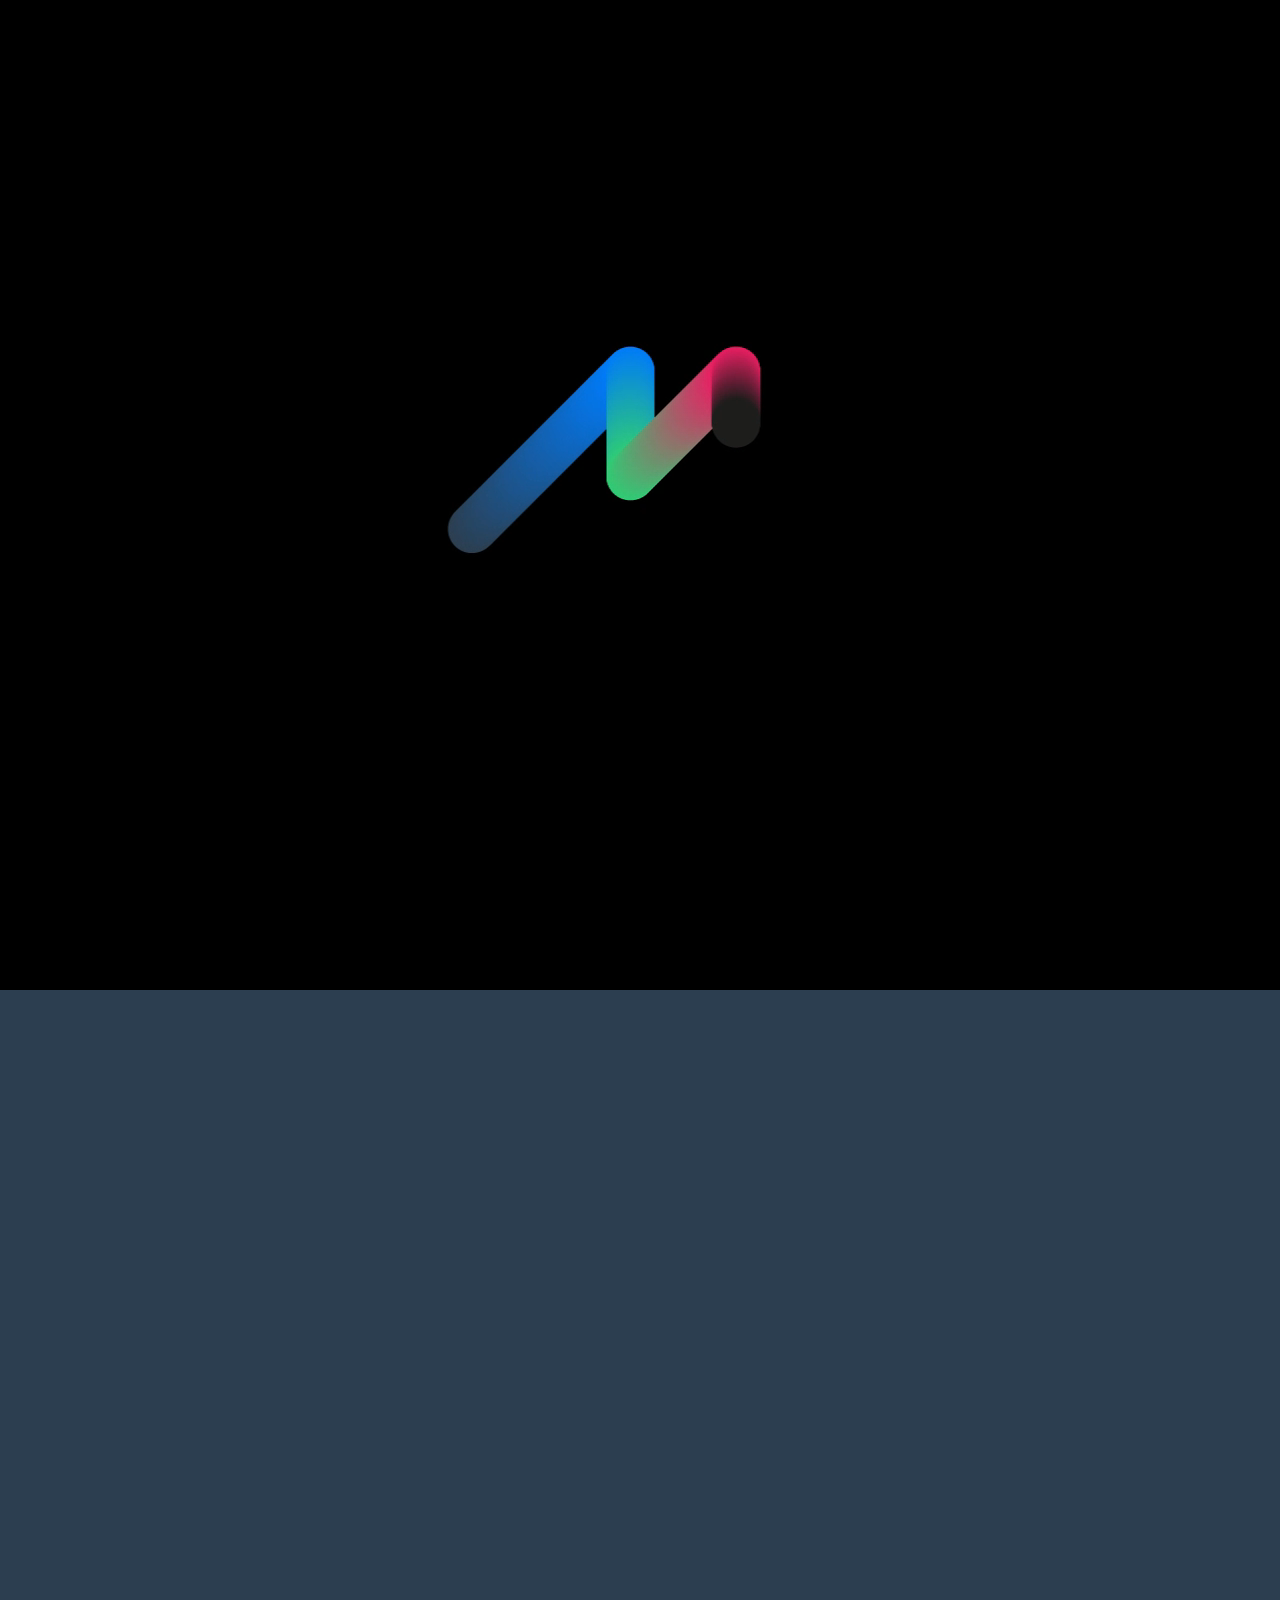
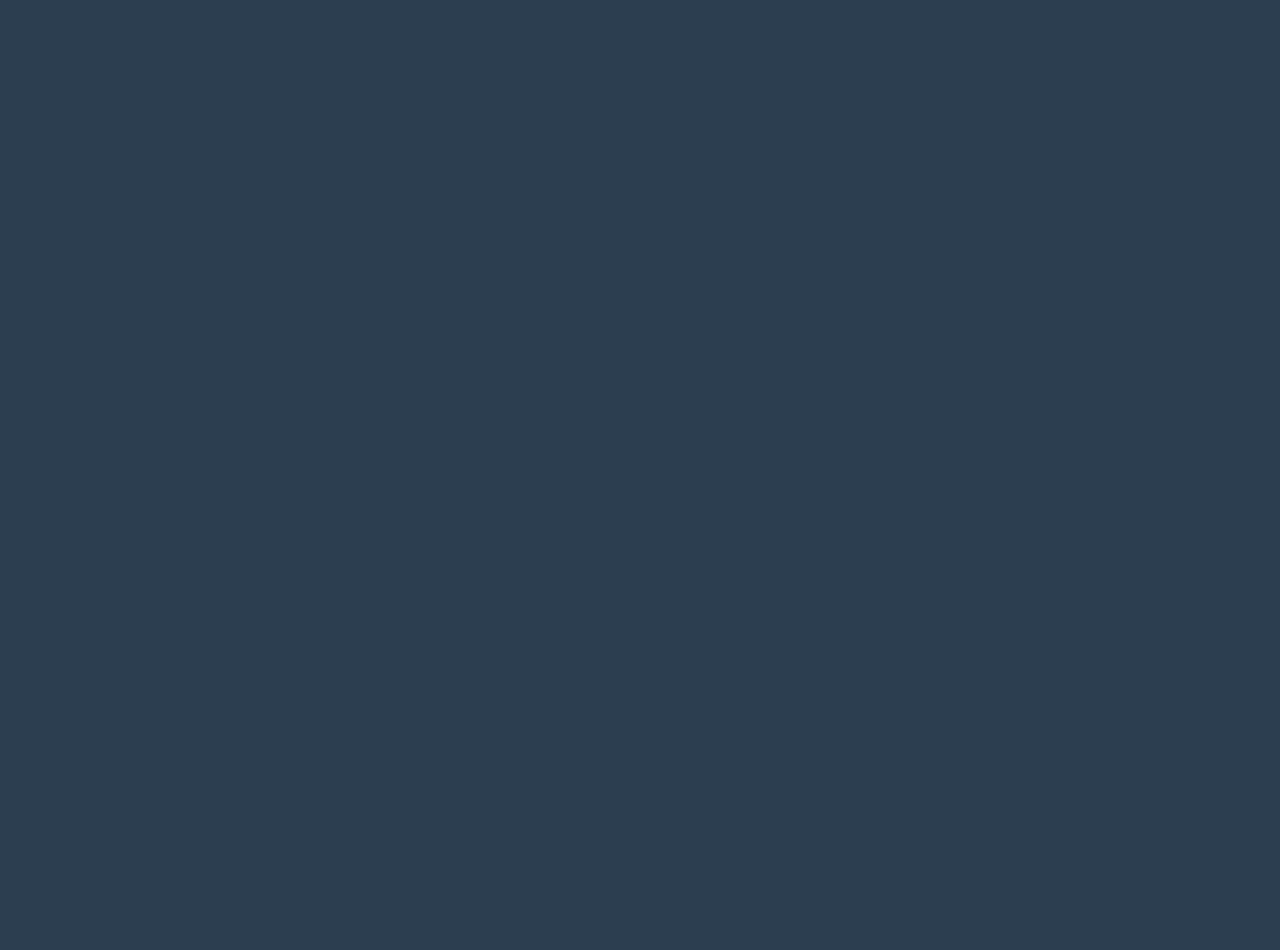
==== index.html @ 8fe0ea7f "Update index.html" ====
<!DOCTYPE html>
<html lang="fr">
<head>
    <meta charset="UTF-8">
    <meta name="viewport" content="width=device-width, initial-scale=1.0">
    <title>Modeled VR Abstraction</title>
    <link rel="stylesheet" href="styles.css">
    <link rel="stylesheet" href="responsive.css">
</head>
<body>
    <!-- Animation d'introduction avec MP4 -->
    <div class="intro-animation">
        <video autoplay loop muted>
            <source src="image/Intro.mp4" type="video/mp4">
            Votre navigateur ne supporte pas les vidéos HTML5.
        </video>
    </div>
    
    <!-- Contenu principal -->
    <div class="content">
        <header>
            <div class="mobile-nav-toggle">
                <span></span>
                <span></span>
                <span></span>
            </div>

            <nav class="navbar">
                <ul>
                    <li><a href="program.html">Programme</a></li>
                    <li><a href="artists.html">Artistes</a></li>
                    <li><a href="about.html">À propos</a></li>
                    <li><a href="infos.html">Informations</a></li>
                    <li><a href="projects.html">Projects</a></li>
                    <li><a href="participate.html">Participer</a></li>
                </ul>
            </nav>
            <div class="video-background">
                <video autoplay loop muted class="bg-video">
                    <source src="image/MD.mp4" type="video/mp4">
                    Votre navigateur ne supporte pas les vidéos HTML5.
                </video>
                <div class="overlay"></div>
                <div class="header-content">
                    <h1>Modeled VR Abstraction</h1>
                    <p>Une expérience immersive unique</p>
                    <button class="cta-button">Acheter des billets</button>
                </div>
            </div>
            <div class="youtube-video">
                <!-- Remplacez 'YOUR_YOUTUBE_EMBED_LINK' par le lien d'intégration de votre vidéo YouTube -->
                <iframe width="1120" height="630" src="https://www.youtube.com/embed/ldc0xBW6__I" frameborder="5" allowfullscreen></iframe>
            </div>
            
            
            <div class="centered">
                <div class="rounded-rectangle program-header">
                    <span id="scrolling-text">PROGRAMME DU JOUR</span>
                </div>
            </div>
            
            <style>
            .centered {
                display: flex;
                justify-content: center;
                align-items: center;
                overflow: hidden;
                height: 20vh; /* Ajuster si nécessaire */
            }
            
            .rounded-rectangle {
                display: flex;
                justify-content: center;
                align-items: center;
                font-size: 40px;
                overflow: hidden;
                white-space: nowrap;
                width: 100%;
            }
            
            #scrolling-text {
                animation: marquee 12s linear infinite;
            }
            
            @keyframes marquee {
                0% { transform: translateX(200%); }
                100% { transform: translateX(-200%); }
            }
            </style>

            <div class="centered">
                <div class="rounded-rectangle">
                    <div class="text-left">Atelier de création de contenu VR avec Antoine Bertin ● 10h00 - 13h00</div>
                </div>
            </div>

            <style>
            .centered {
                display: flex;
                justify-content: center;
            }
            .rounded-rectangle {
                border-radius: 5px;
                padding: 20px;
                display: flex;
            }
            .text-left {
                flex: 1;
            }
            .image-right {
                flex: 1;
                text-align: right;
            }
            </style>
                        </style>

            <div class="centered">
                <div class="rounded-rectangle">
                    <div class="text-left">Présentation de films VR - Virtual Escape + Dreamspace ● 14h30 - 17h30</div>
                </div>
            </div>

            <style>
            .centered {
                display: flex;
                justify-content: center;
            }
            .rounded-rectangle {
                border: 1px solid #2ECC71;
                border-radius: 5px;
                padding: 20px;
                display: flex;
            }
            .text-left {
                flex: 1;
            }
            .image-right {
                flex: 1;
                text-align: right;
            }
            </style>
                        </style>

            <div class="centered">
                <div class="rounded-rectangle">
                    <div class="text-left">Démo de jeux VR - Virtual Racer + Fantasy Quest ● 18h00 - 20h30</div>
                </div>
            </div>

            <style>
            .centered {
                display: flex;
                justify-content: center;
            }
            .rounded-rectangle {
                border: 1px solid #2ECC71;
                border-radius: 5px;
                padding: 20px;
                display: flex;
            }
            .text-left {
                flex: 1;
            }
            .image-right {
                flex: 1;
                text-align: right;
            }
            </style>
                        </style>

            <div class="centered">
                <div class="rounded-rectangle">
                    <div class="text-left">Compétition de jeux VR ● 20h30 - 22h00</div>
                </div>
            </div>

            <style>
            .centered {
                display: flex;
                justify-content: center;
            }
            .rounded-rectangle {
                border: 1px solid #2ECC71;
                border-radius: 5px;
                padding: 20px;
                display: flex;
            }
            .text-left {
                flex: 1;
            }
            .image-right {
                flex: 1;
                text-align: right;
            }
            </style>

        </header>
             
        <footer>
            <a href="index.html" class="logo-link"> <!-- Ajoutez ce bloc autour de votre logo -->
                <img src="image/23-24_2e_GR_Re_LOGO_SBMPlan de travail 1 copie 3.png" alt="Logo" class="logo">
            </a> <!-- Fin du bloc -->
            
            <div class="logos">
                <a href="https://www.youtube.com/channel/UCHAxOIFpA0z4R6bLKmPNkSA" target="_blank">
                    <img src="image/152810.png" alt="Logo 1">
                </a>
                <a href="https://www.instagram.com/gerpyb3ra/" target="_blank">
                    <img src="image/Instagram-PNGinstagram-icon-png.png" alt="Logo 2">
                </a>
                <a href="https://m.facebook.com/" target="_blank">
                    <img src="image/Facebook_Logo_2023.png" alt="Logo 3">
                </a>
                <a href="https://x.com/Gerpyb3ra" target="_blank">
                    <img src="image/X_logo_2023_(white).png" alt="Logo 4">
                </a>
            </div>
            <div class="footer-bottom">
            <p>&copy; 2024 Modeled VR Abstraction. Tous droits réservés.</p>
            </div>
        </footer>
    </div>
     
    <script>
        window.addEventListener("load", function() {
            setTimeout(function() {
                document.querySelector(".intro-animation").style.display = "none";
                document.querySelector(".content").style.opacity = "1";
            }, 2500); // Durée de 2.5 secondes
        });

        document.querySelector('.mobile-nav-toggle').addEventListener('click', function() {
            document.querySelector('.navbar ul').classList.toggle('show');
        });
    </script>
</body>
</html>
---- styles.css ----
body {
    font-family: "Century Gothic", sans-serif;
    margin: 0;
    padding: 0;
    background-color: #2C3E50; /* Gris anthracite */
    color: #FFFFFF; /* Blanc pur */
}

.intro-animation {
    position: fixed;
    top: 0;
    left: 0;
    width: 100%;
    height: 100%;
    background-color: #000; /* Fond noir pour l'animation */
    z-index: 9999; /* Assurez-vous que l'animation est au-dessus du contenu */
    display: flex;
    justify-content: center;
    align-items: center;
}

.intro-animation img {
    max-width: 100%;
    max-height: 100%;
}

.content {
    opacity: 0; /* Commencez par rendre le contenu invisible */
    transition: opacity 1s ease-in-out; /* Ajoutez une transition d'opacité pour l'effet d'introduction */
}

.navbar {
    background-color: #000; /* Fond noir */
    overflow: hidden;
    position: relative;
    z-index: 2; /* Assurez-vous que la barre de navigation est au-dessus de la vidéo */
}

.navbar ul {
    list-style-type: none;
    margin: 0;
    padding: 0;
    text-align: center;
    display: flex;
    justify-content: center;
}

.navbar ul li {
    display: inline;
}

.navbar ul li a {
    text-decoration: none;
    padding: 14px 20px;
    display: inline-block;
    color: #FFFFFF; /* Blanc pur */
    transition: background-color 0.3s ease, color 0.3s ease;
}

.navbar ul li a:hover, .navbar ul li a.active {
    background-color: #E91E63; /* Magenta vif */
    color: #FFFFFF; /* Blanc pur */
}

.navbar ul li:not(:last-child) a {
    border-right: 2px solid #FFFFFF; /* Ligne de séparation entre les onglets */
}

.video-background {
    position: relative;
    width: 100%;
    height: calc(100vh - 50px); /* Hauteur de l'écran moins la hauteur de la barre de navigation */
    overflow: hidden;
}

.video-background video {
    position: absolute;
    top: 50%;
    left: 50%;
    width: 100%;
    height: 100%;
    object-fit: cover;
    transform: translate(-50%, -50%);
    z-index: -1;
    transition: opacity 0.5s ease;
}

.video-background:hover video {
    opacity: 0.5; /* Rendre la vidéo plus sombre au survol */
}

.overlay {
    position: absolute;
    top: 0;
    left: 0;
    width: 100%;
    height: 100%;
    background: rgba(0, 0, 0, 0.5); /* Overlay semi-transparent pour rendre le texte plus lisible */
    z-index: 0;
}

.header-content {
    position: relative;
    z-index: 1;
    display: flex;
    flex-direction: column;
    justify-content: center;
    align-items: center;
    height: 100%;
    text-align: center;
    padding: 20px;
}

.header-content h1 {
    margin: 0;
    font-size: 3em;
    color: #FFFFFF; /* Blanc pur */
}

.header-content p {
    font-size: 1.5em;
    margin: 20px 0;
    color: #FFFFFF; /* Blanc pur */
}

.cta-button {
    background-color: #FFFFFF; /* Blanc pur */
    color: #007BFF; /* Bleu électrique */
    padding: 15px 30px;
    font-size: 1.2em;
    border: none;
    border-radius: 5px;
    cursor: pointer;
    transition: background-color 0.3s ease, transform 0.3s ease;
}

.cta-button:hover {
    background-color: #007BFF; /* Bleu électrique */
    color: #FFFFFF; /* Blanc pur */
    transform: scale(1.1);
}

.footer {
    text-align: center;
    padding: 20px 0;
    background-color: #2C3E50; /* Gris anthracite */
}

.footer p {
    margin: 0;
}

.logo-link {
    position: fixed;
    top: 20px;
    left: 20px;
    z-index: 1000; /* Assurez-vous que le logo est au-dessus du contenu */
}

.logo {
    width: 100px; /* Ajustez la taille du logo selon vos besoins */
    height: auto;
}

.logos {
    display: flex;
    justify-content: center;
    margin-top: 20px;
}

.logos a {
    margin: 0 10px;
}

.logos img {
    width: 50px; /* Ajustez la taille des logos selon vos besoins */
    height: auto;
    transition: transform 0.3s ease;
}

.logos img:hover {
    transform: scale(1.1);
}

.youtube-video {
    width: 1120px;
    height: 630px;
    margin: 0 auto; /* Centrer la vidéo horizontalement */
}
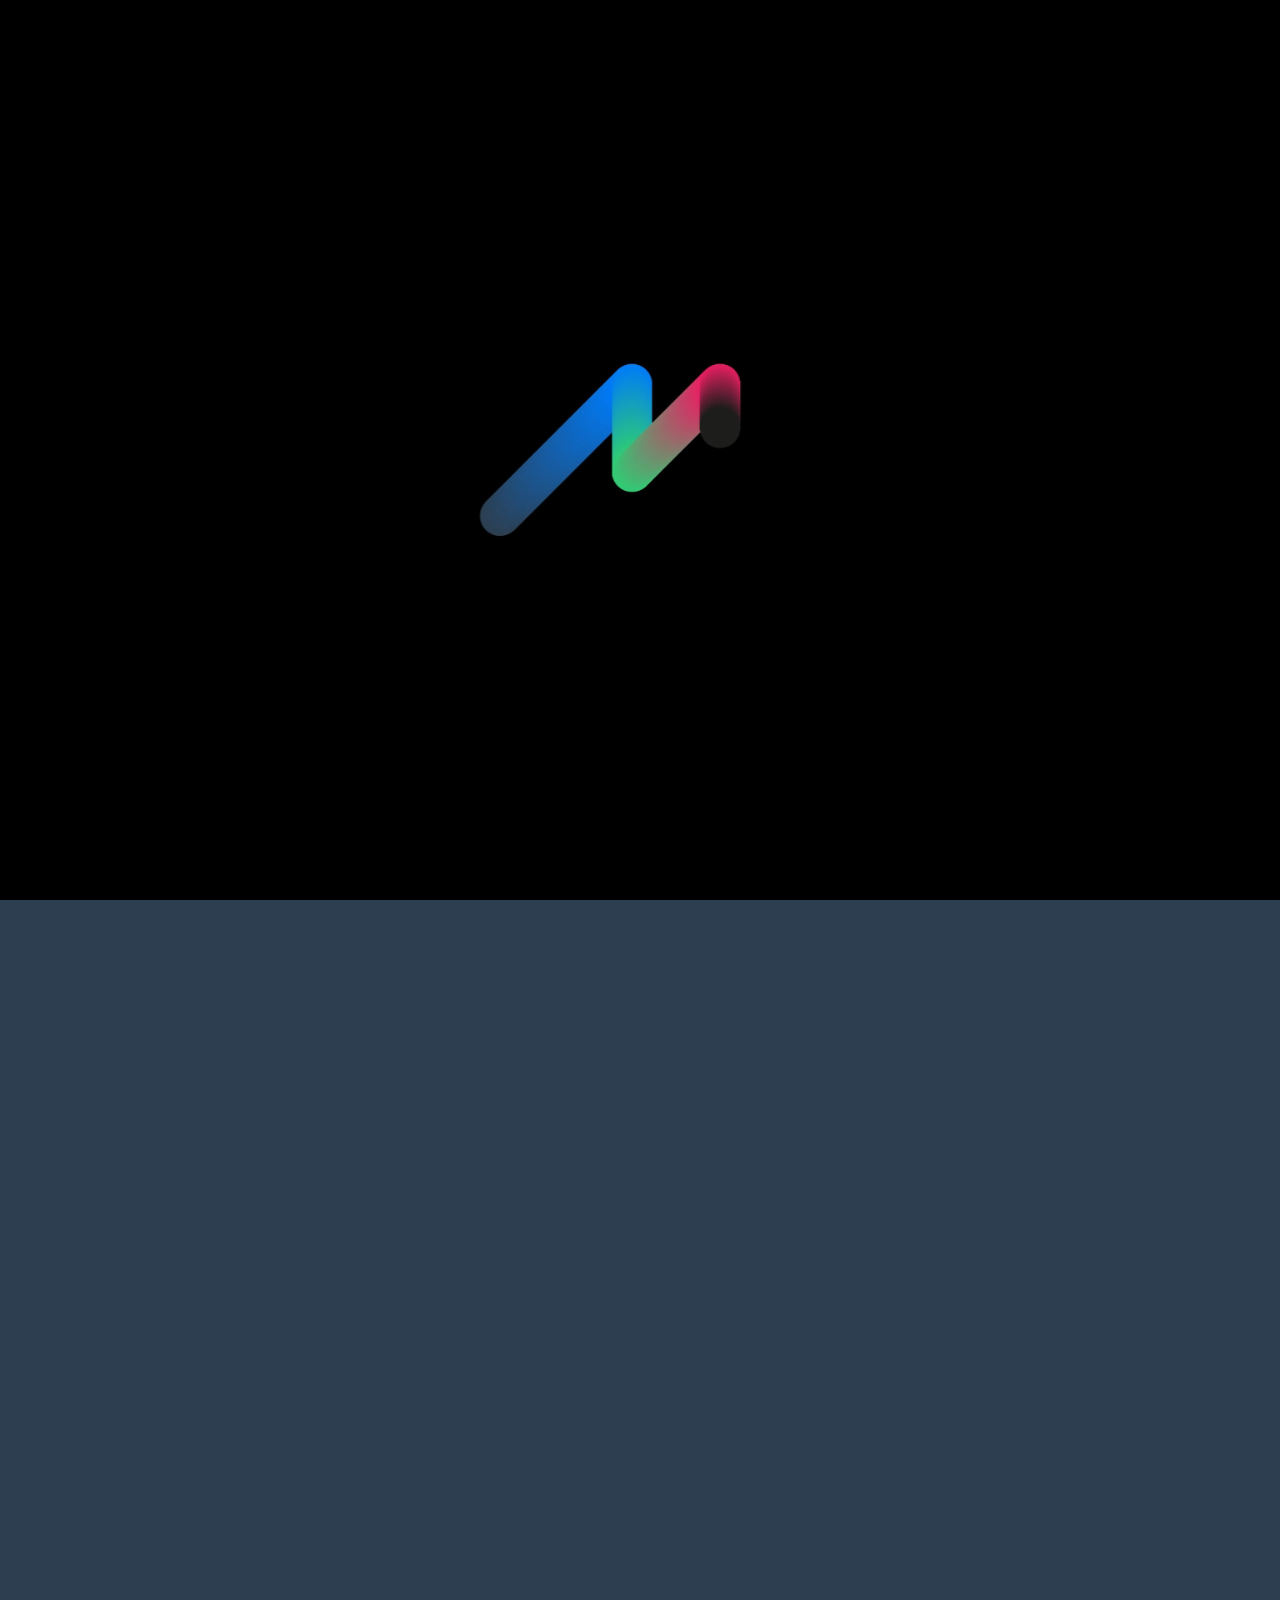
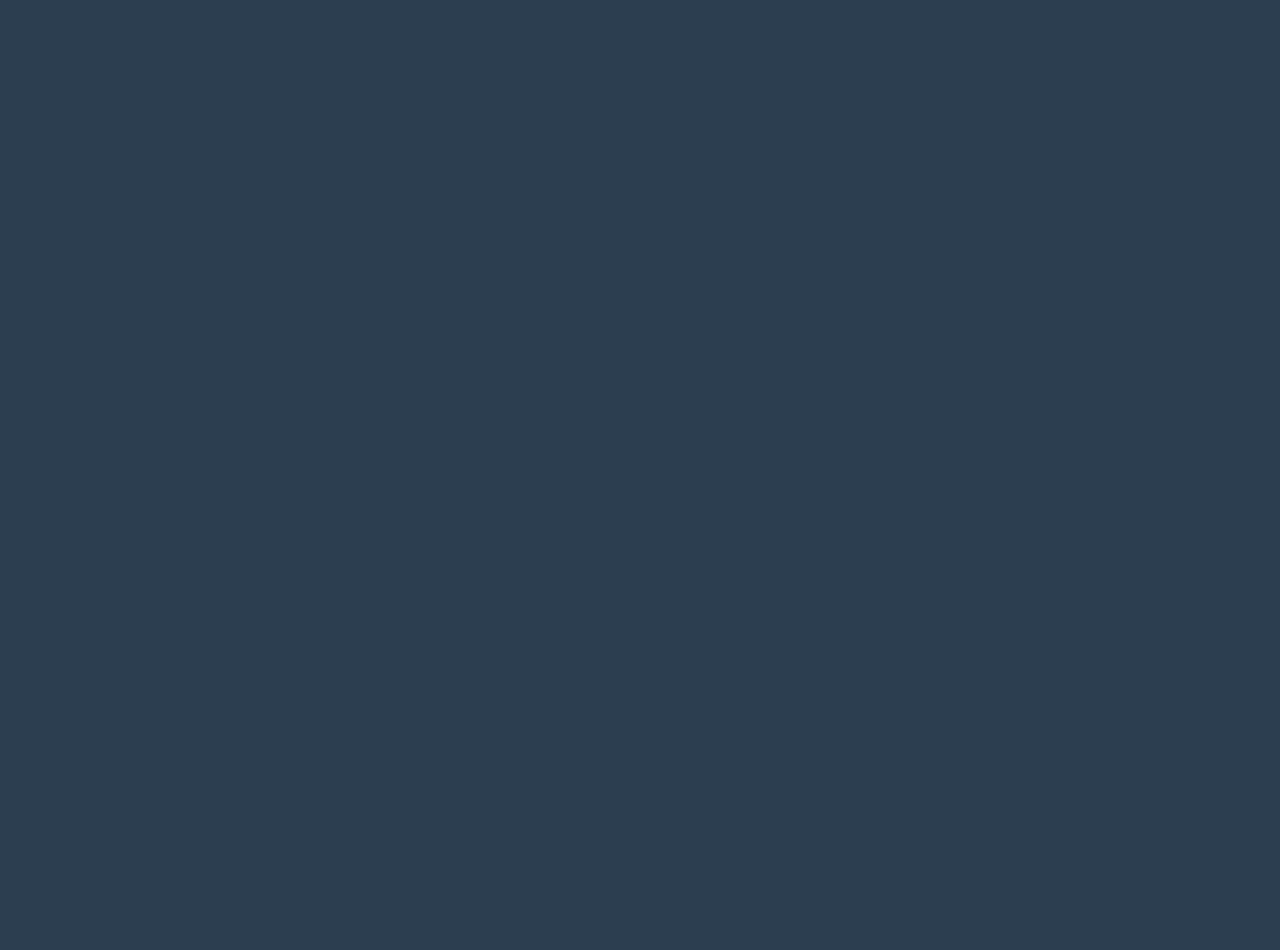
==== commit 8c4b1489: "Update index.html" ====
--- a/index.html
+++ b/index.html
@@ -6,11 +6,51 @@
     <title>Modeled VR Abstraction</title>
     <link rel="stylesheet" href="styles.css">
     <link rel="stylesheet" href="responsive.css">
+    <style>
+        .intro-animation {
+            position: fixed;
+            top: 0;
+            left: 0;
+            width: 100%;
+            height: 100%;
+            z-index: 9999;
+            background-color: #000;
+            display: flex;
+            justify-content: center;
+            align-items: center;
+            overflow: hidden;
+        }
+        
+        .intro-animation video {
+            width: 100%;
+            height: 100%;
+            object-fit: cover; /* Cette propriété est essentielle pour les mobiles */
+        }
+        
+        /* Pour la vidéo d'arrière-plan également */
+        .video-background video {
+            object-fit: cover;
+            width: 100%;
+            height: 100%;
+        }
+        
+        @media only screen and (max-width: 767px) {
+            .intro-animation video {
+                /* Pour s'assurer que la vidéo est bien centrée sur mobile */
+                position: absolute;
+                top: 50%;
+                left: 50%;
+                transform: translate(-50%, -50%);
+                min-height: 100%;
+                min-width: 100%;
+            }
+        }
+    </style>
 </head>
 <body>
     <!-- Animation d'introduction avec MP4 -->
     <div class="intro-animation">
-        <video autoplay loop muted>
+        <video autoplay loop muted playsinline>
             <source src="image/Intro.mp4" type="video/mp4">
             Votre navigateur ne supporte pas les vidéos HTML5.
         </video>
@@ -36,7 +76,7 @@
                 </ul>
             </nav>
             <div class="video-background">
-                <video autoplay loop muted class="bg-video">
+                <video autoplay loop muted playsinline class="bg-video">
                     <source src="image/MD.mp4" type="video/mp4">
                     Votre navigateur ne supporte pas les vidéos HTML5.
                 </video>
--- a/responsive.css
+++ b/responsive.css
@@ -0,0 +1,126 @@
+/* Styles responsives pour tous les appareils */
+
+/* Styles pour les appareils mobiles (jusqu'à 767px) */
+@media only screen and (max-width: 767px) {
+    /* Navigation */
+    .navbar ul {
+        flex-direction: column;
+        padding: 0;
+        display: none;
+    }
+    
+    .navbar ul.show {
+        display: flex;
+    }
+    
+    .navbar ul li {
+        display: block;
+        margin: 5px 0;
+    }
+    
+    .navbar ul li a {
+        display: block;
+        padding: 10px;
+        border-right: none !important;
+        border-bottom: 1px solid #FFFFFF;
+    }
+    
+    /* Contenu vidéo et iframe */
+    .youtube-video {
+        width: 100%;
+        height: auto;
+    }
+    
+    .youtube-video iframe {
+        width: 100%;
+        height: 56.25vw; /* Ratio 16:9 */
+    }
+    
+    /* Ajustement du rectangle défilant */
+    .rounded-rectangle {
+        width: 95% !important;
+        height: auto !important;
+        font-size: 24px !important;
+        padding: 15px !important;
+    }
+    
+    /* Ajustement des événements du programme */
+    .text-left {
+        font-size: 16px;
+    }
+    
+    /* Ajustement du footer */
+    .logo {
+        width: 70px;
+    }
+    
+    .logos img {
+        width: 30px;
+    }
+    
+    /* Ajustement du bouton CTA */
+    .cta-button {
+        padding: 10px 20px;
+        font-size: 1em;
+    }
+    
+    /* Ajustement du header */
+    .header-content h1 {
+        font-size: 2em;
+    }
+    
+    .header-content p {
+        font-size: 1.2em;
+    }
+    
+    /* Style pour le rectangle du programme */
+    .program-header {
+        background-color: #E91E63;
+        border-radius: 20px;
+        margin: 10px auto;
+    }
+}
+
+/* Styles pour les tablettes (768px à 1023px) */
+@media only screen and (min-width: 768px) and (max-width: 1023px) {
+    .youtube-video, .youtube-video iframe {
+        width: 100%;
+        height: 400px;
+    }
+    
+    .rounded-rectangle {
+        width: 90% !important;
+    }
+}
+
+/* Pour assurer que les vidéos soient toujours fluides */
+video, iframe {
+    max-width: 100%;
+}
+
+/* Styles du menu hamburger */
+.mobile-nav-toggle {
+    display: none;
+    flex-direction: column;
+    justify-content: space-between;
+    width: 30px;
+    height: 25px;
+    position: absolute;
+    top: 15px;
+    right: 15px;
+    z-index: 1000;
+    cursor: pointer;
+}
+
+.mobile-nav-toggle span {
+    height: 3px;
+    width: 100%;
+    background-color: #FFFFFF;
+    border-radius: 3px;
+}
+
+@media only screen and (max-width: 767px) {
+    .mobile-nav-toggle {
+        display: flex;
+    }
+}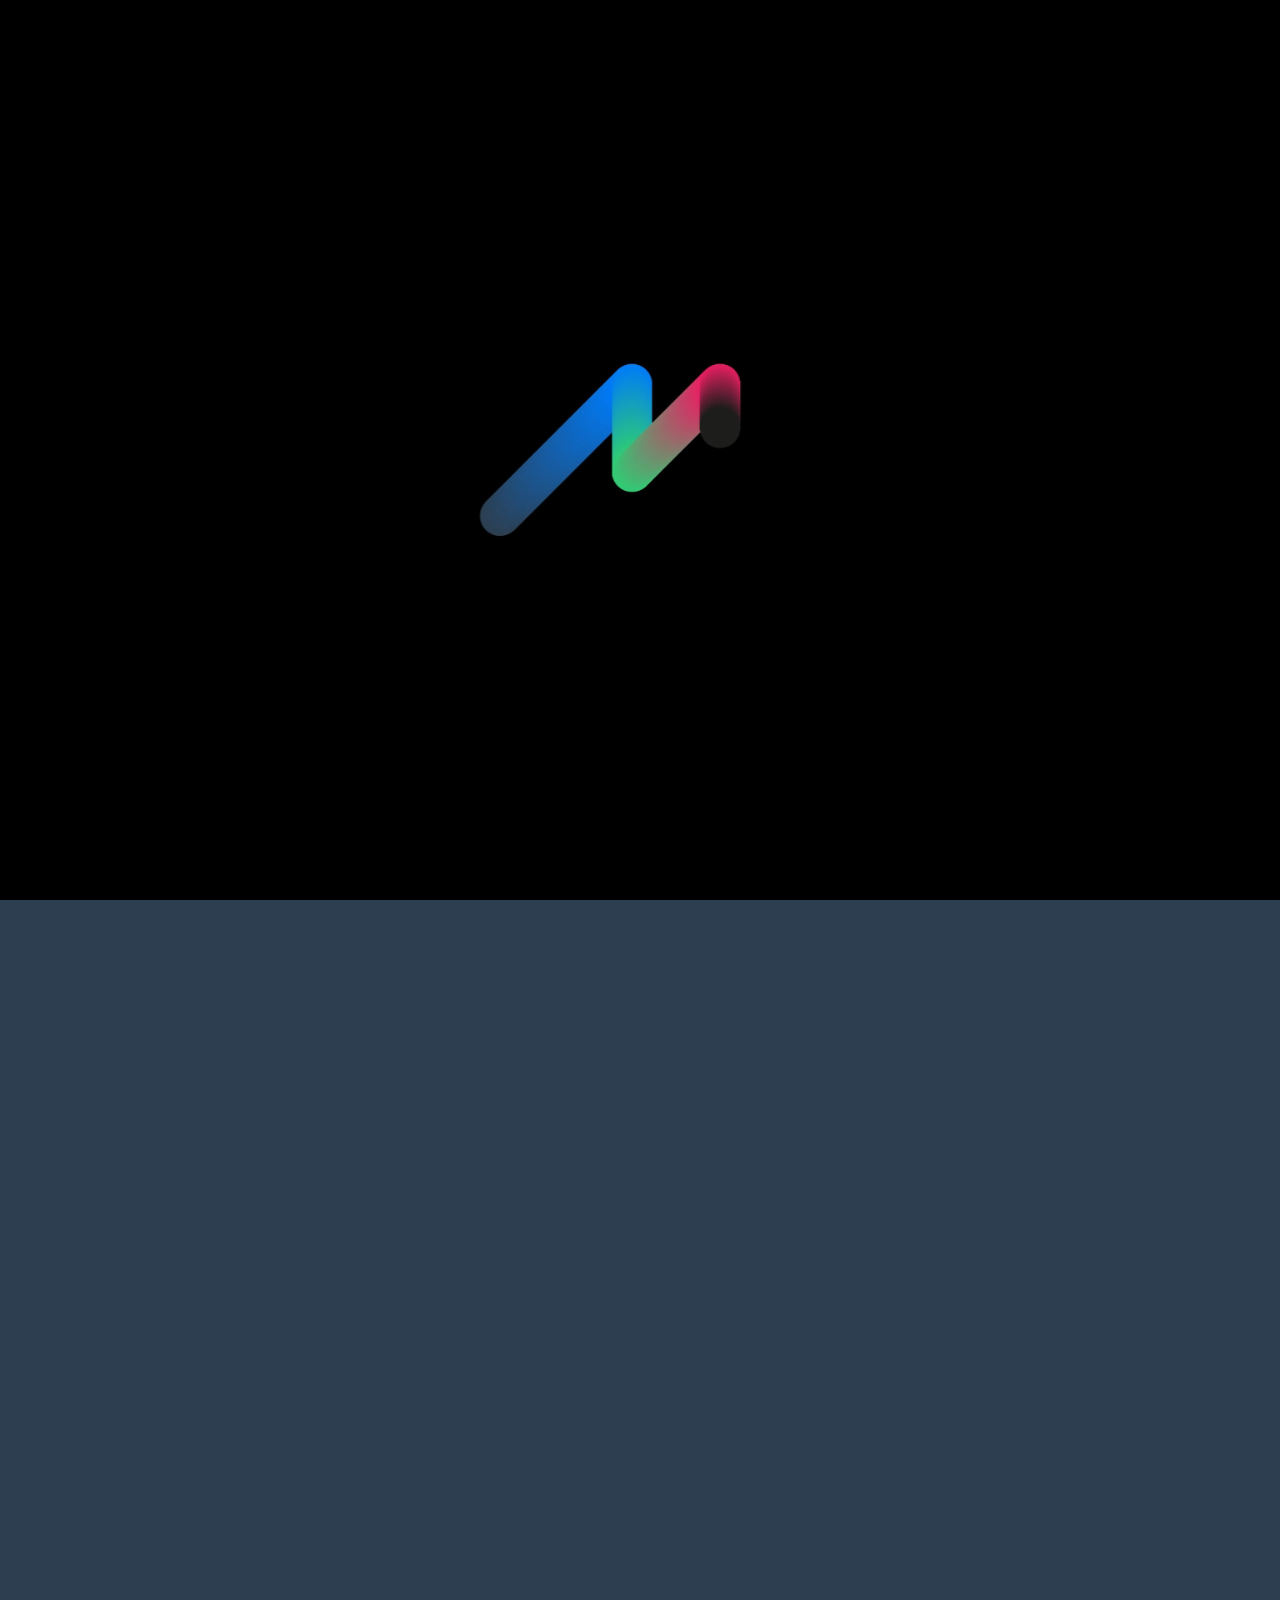
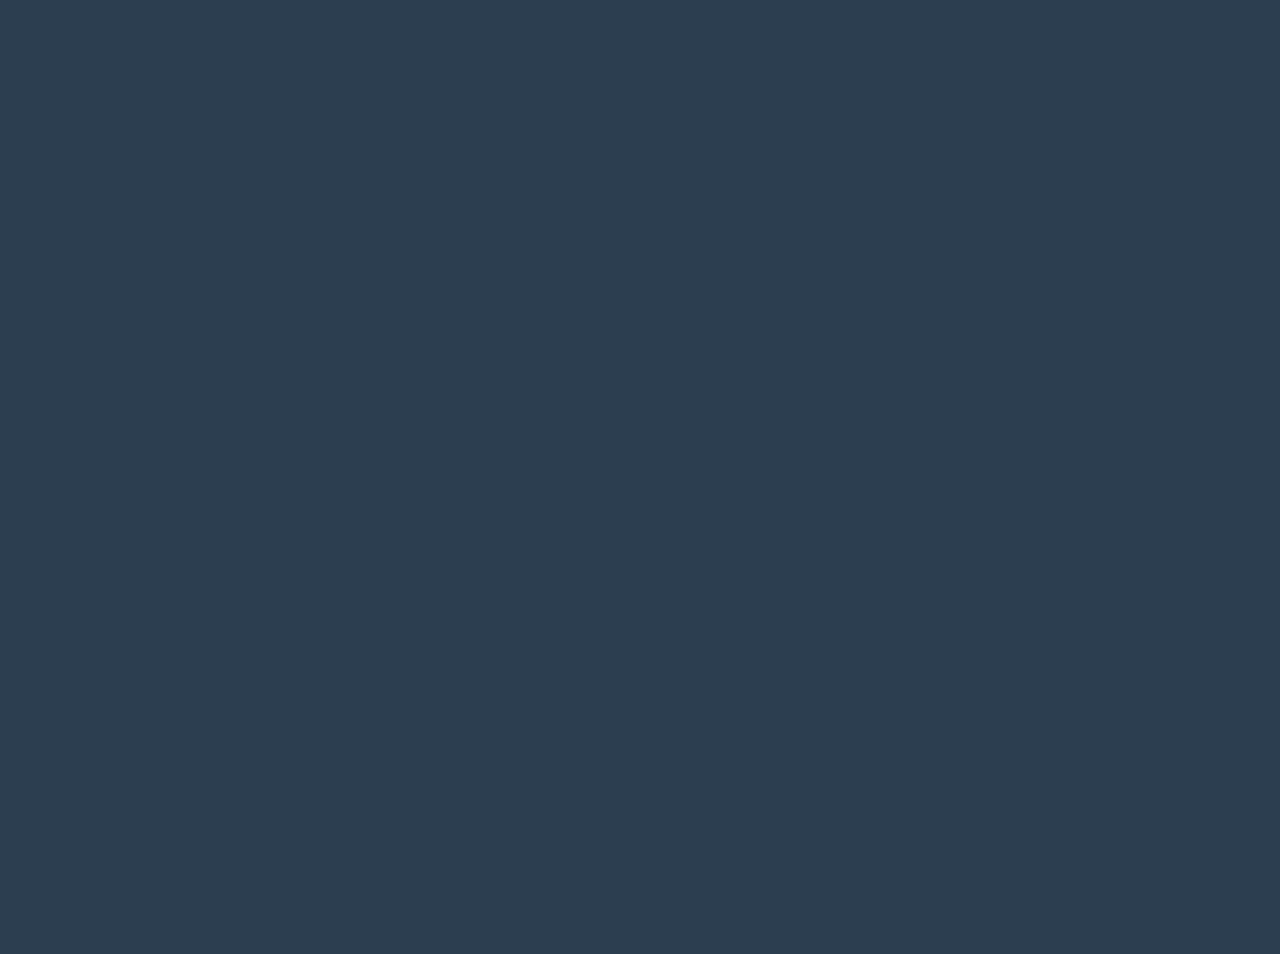
==== commit 41e7f514: "Update index.html" ====
--- a/index.html
+++ b/index.html
@@ -87,9 +87,8 @@
                     <button class="cta-button">Acheter des billets</button>
                 </div>
             </div>
-            <div class="youtube-video">
-                <!-- Remplacez 'YOUR_YOUTUBE_EMBED_LINK' par le lien d'intégration de votre vidéo YouTube -->
-                <iframe width="1120" height="630" src="https://www.youtube.com/embed/ldc0xBW6__I" frameborder="5" allowfullscreen></iframe>
+            <div class="video-embed">
+                <iframe title="vimeo-player" src="https://player.vimeo.com/video/1064413977?h=884d04a6c1" width="1120" height="630" frameborder="0" allow="autoplay; fullscreen; picture-in-picture" allowfullscreen></iframe>
             </div>
             
             
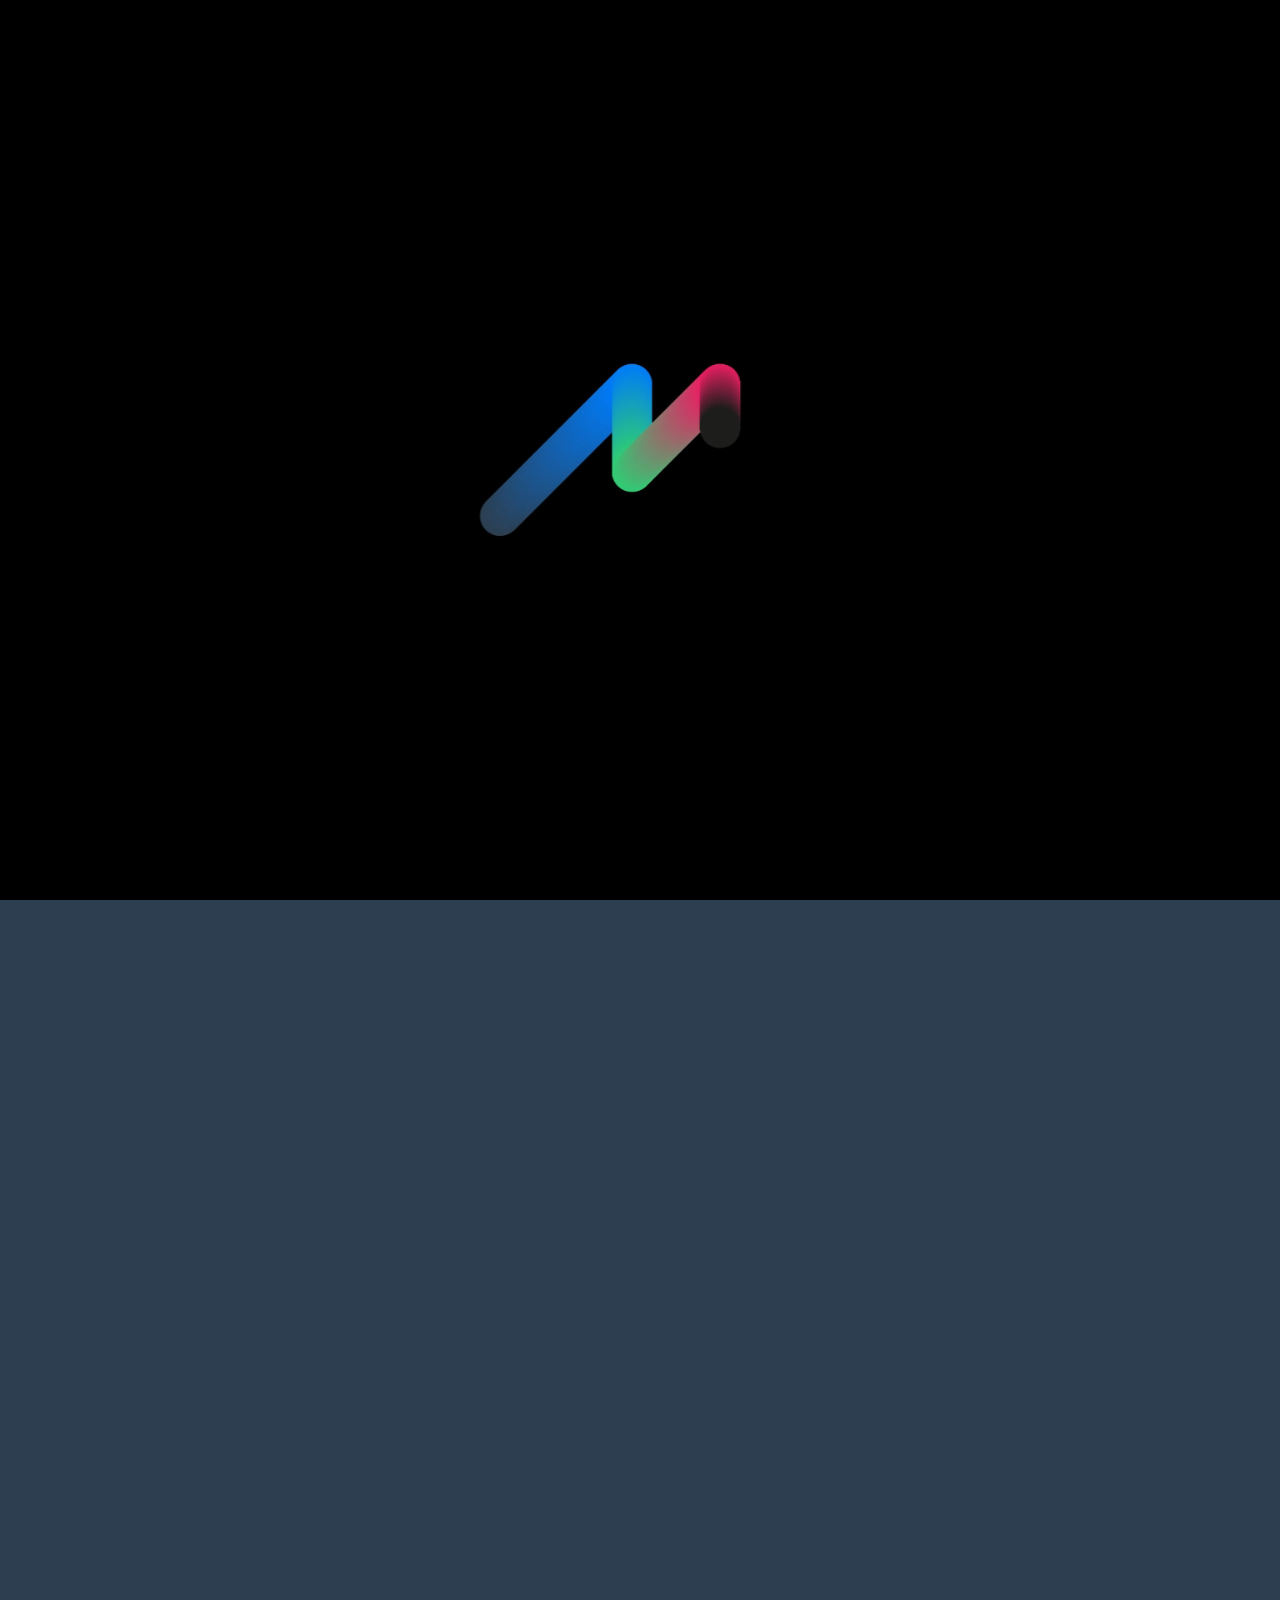
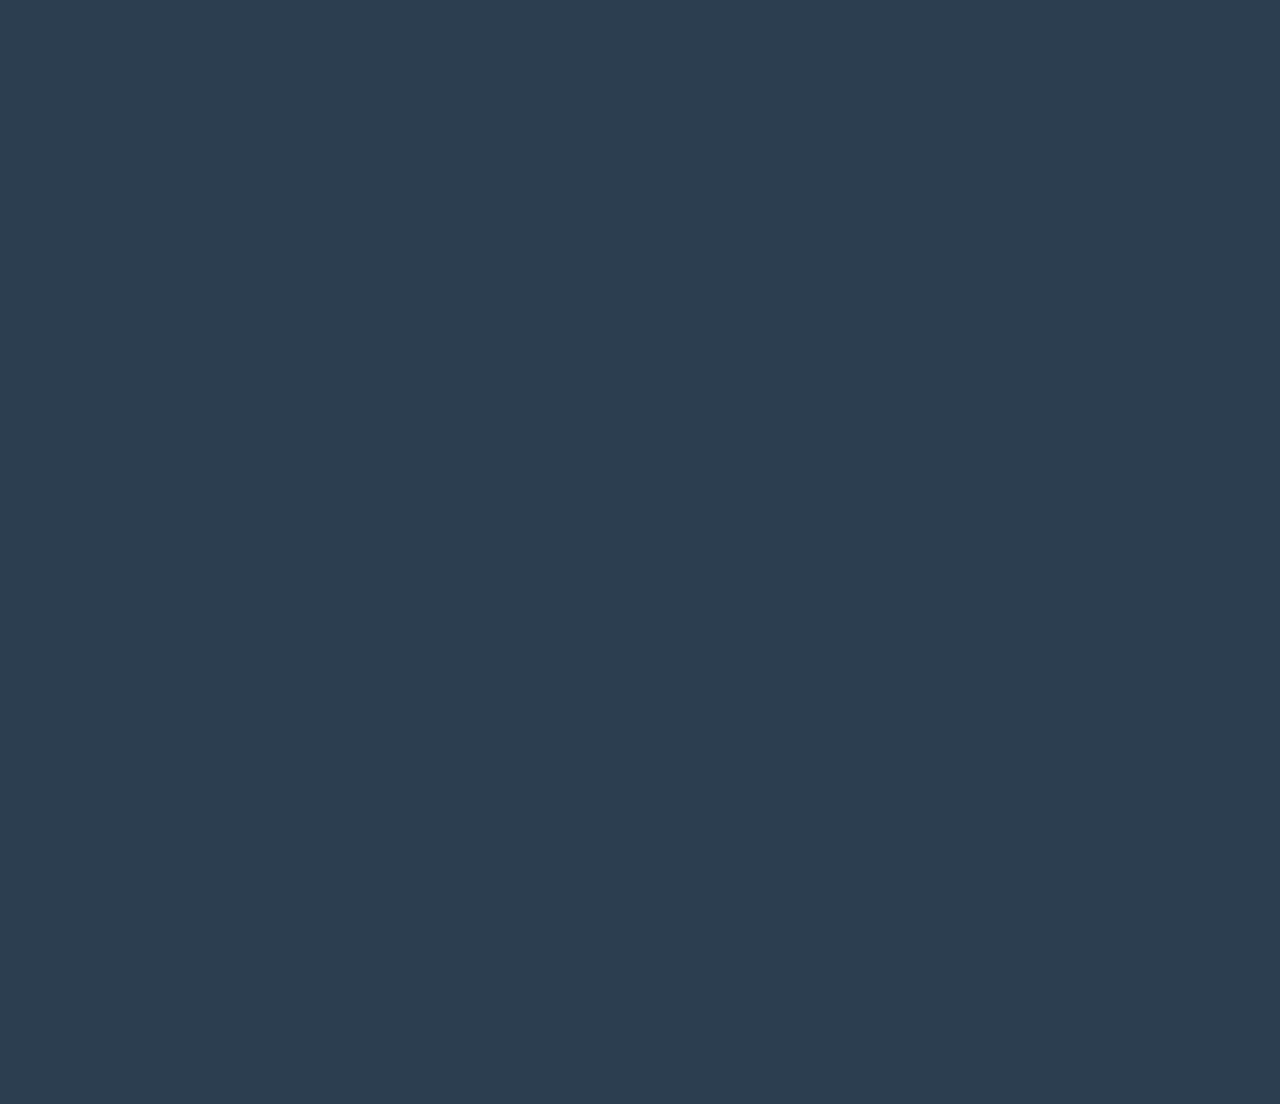
==== commit a4c7b5e6: "Update index.html" ====
--- a/index.html
+++ b/index.html
@@ -260,6 +260,51 @@
         </footer>
     </div>
      
+    <style>
+    /* Autres styles... */
+    
+    .footer-bottom {
+        text-align: center;
+        width: 100%;
+        margin-top: 20px;
+    }
+    
+    /* Vous pouvez également ajouter ces styles pour améliorer l'apparence générale du footer */
+    footer {
+        display: flex;
+        flex-direction: column;
+        align-items: center;
+        padding: 20px 0;
+        width: 100%;
+    }
+    
+    .logos {
+        display: flex;
+        justify-content: center;
+        margin: 20px 0;
+    }
+    
+    .logos a {
+        margin: 0 10px;
+    }
+    
+    .logos img {
+        height: 40px;
+        width: auto;
+    }
+    
+    .logo {
+        max-width: 100px;
+        margin-bottom: 15px;
+    }
+    
+    @media only screen and (max-width: 767px) {
+        .logos img {
+            height: 30px;
+        }
+    }
+    </style>
+
     <script>
         window.addEventListener("load", function() {
             setTimeout(function() {
--- a/styles.css
+++ b/styles.css
@@ -188,3 +188,28 @@
     margin: 0 auto; /* Centrer la vidéo horizontalement */
 }
 
+.video-embed {
+    width: 100%;
+    max-width: 1120px;
+    margin: 40px auto;
+    padding: 0 20px;
+    box-sizing: border-box;
+}
+
+.video-embed iframe {
+    width: 100%;
+    aspect-ratio: 16/9; /* Maintient le ratio 16:9 */
+    border-radius: 10px; /* Pour des coins arrondis */
+    box-shadow: 0 5px 15px rgba(0, 0, 0, 0.2); /* Ajoute une légère ombre */
+}
+
+@media only screen and (max-width: 767px) {
+    .video-embed {
+        margin: 20px auto;
+    }
+    
+    .video-embed iframe {
+        height: auto; /* Assure que la hauteur s'ajuste proportionnellement */
+    }
+}
+
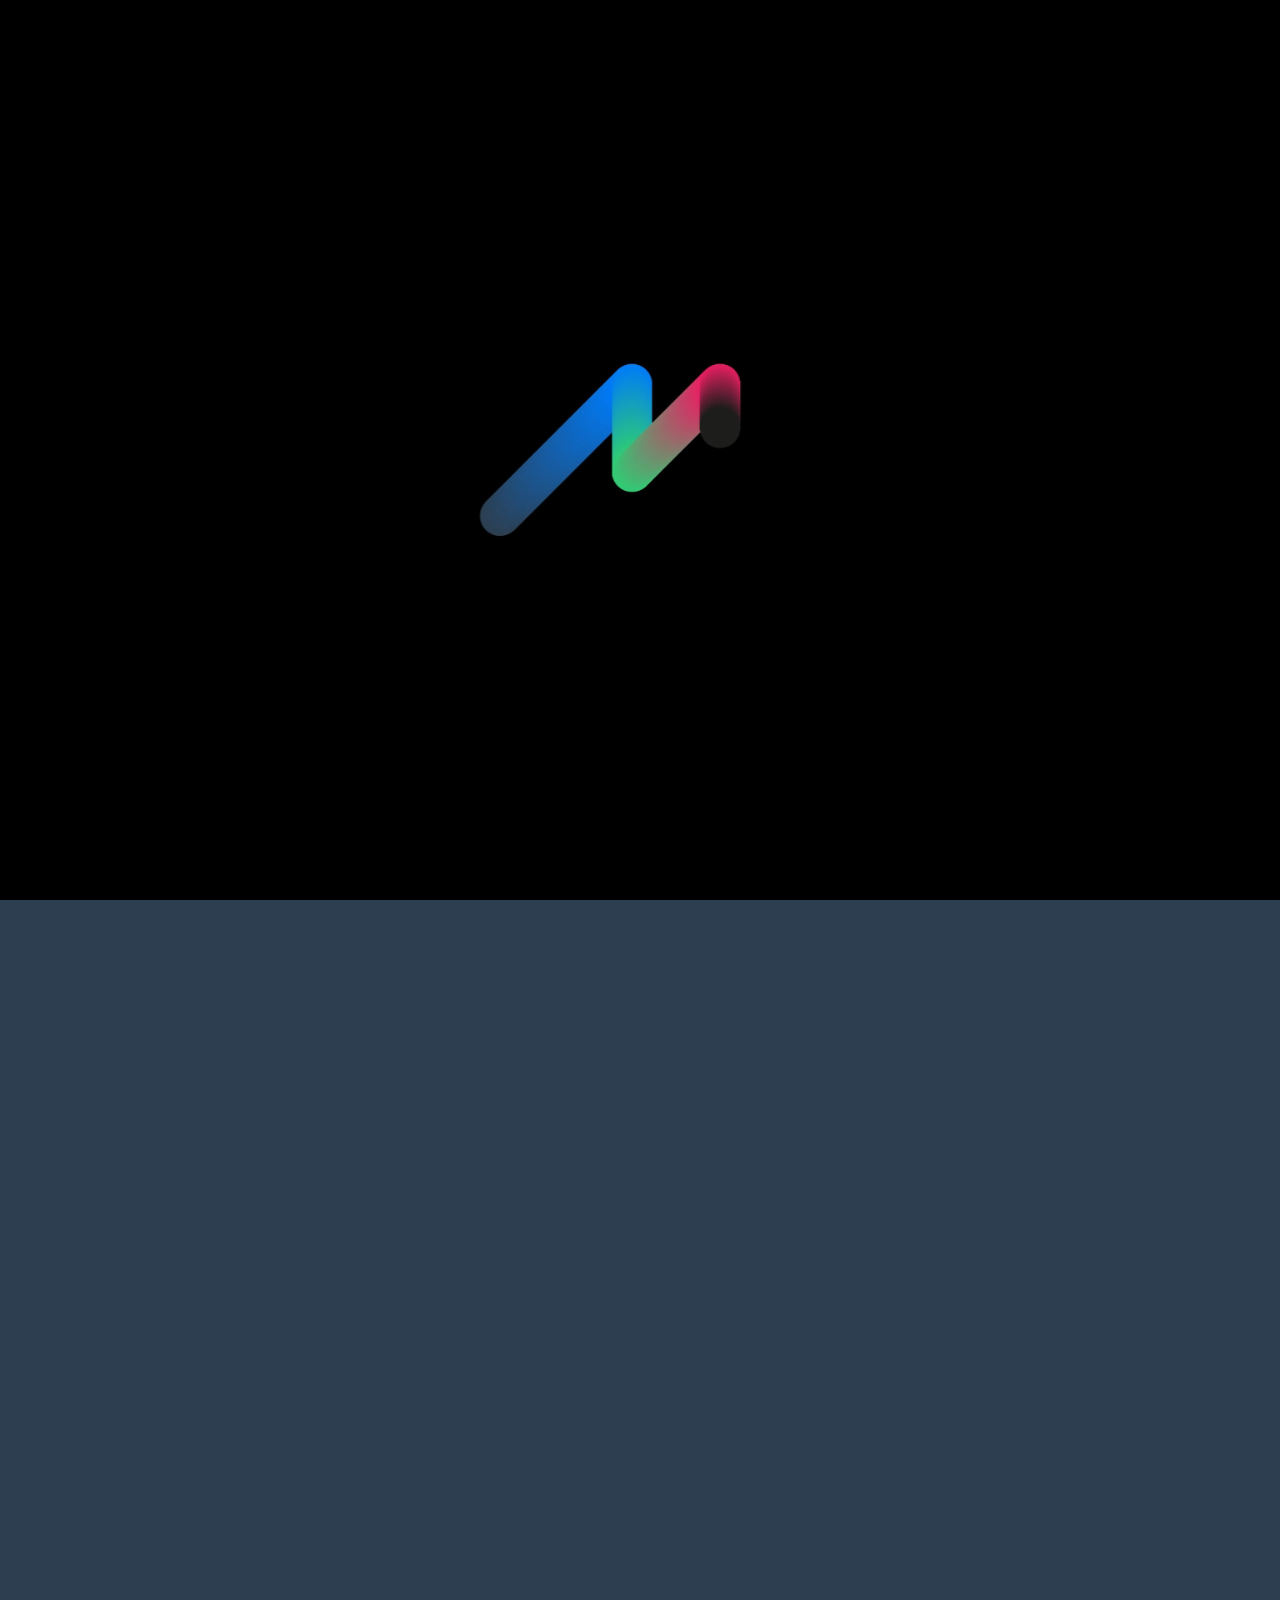
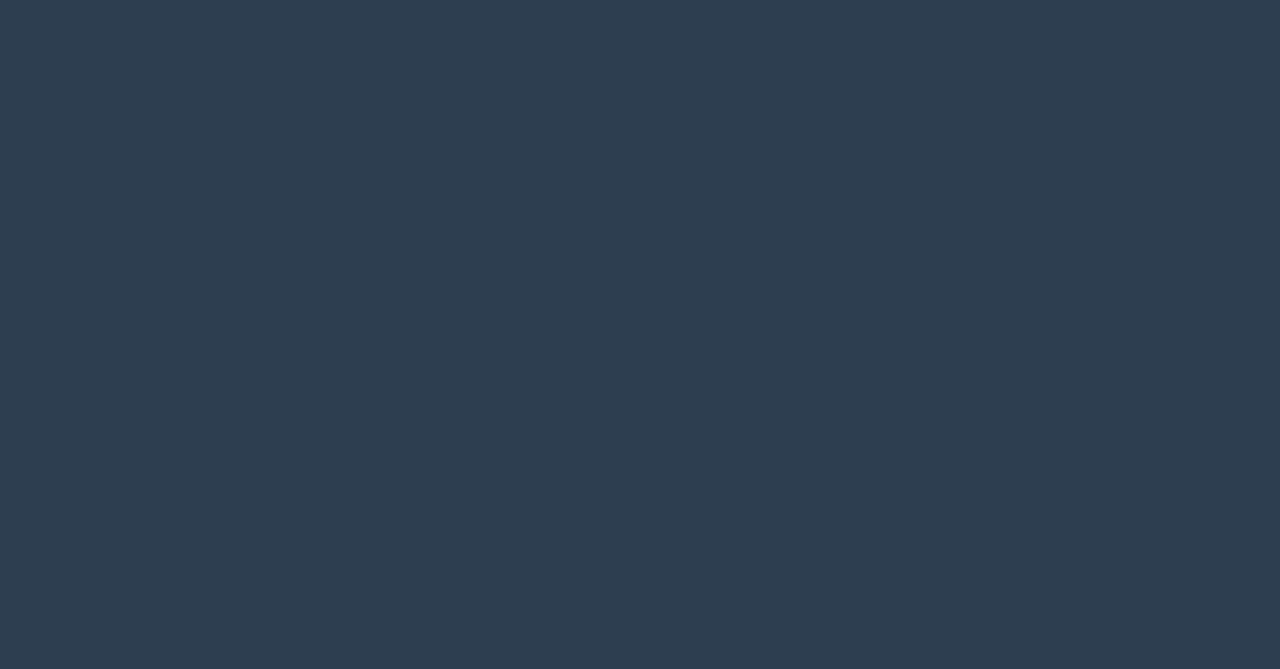
==== commit 9c4b0fa5: "Update index.html" ====
--- a/index.html
+++ b/index.html
@@ -91,146 +91,87 @@
                 <iframe title="vimeo-player" src="https://player.vimeo.com/video/1064413977?h=884d04a6c1" width="1120" height="630" frameborder="0" allow="autoplay; fullscreen; picture-in-picture" allowfullscreen></iframe>
             </div>
             
-            
+            <!-- En-tête du programme -->
             <div class="centered">
                 <div class="rounded-rectangle program-header">
                     <span id="scrolling-text">PROGRAMME DU JOUR</span>
                 </div>
             </div>
-            
+
+            <!-- Éléments du programme -->
+            <div class="centered">
+                <div class="rounded-rectangle program-item">
+                    <div class="text-left">Atelier de création de contenu VR avec Antoine Bertin ● 10h00 - 13h00</div>
+                </div>
+            </div>
+
+            <div class="centered">
+                <div class="rounded-rectangle program-item">
+                    <div class="text-left">Présentation de films VR - Virtual Escape + Dreamspace ● 14h30 - 17h30</div>
+                </div>
+            </div>
+
+            <div class="centered">
+                <div class="rounded-rectangle program-item">
+                    <div class="text-left">Démo de jeux VR - Virtual Racer + Fantasy Quest ● 18h00 - 20h30</div>
+                </div>
+            </div>
+
+            <div class="centered">
+                <div class="rounded-rectangle program-item">
+                    <div class="text-left">Compétition de jeux VR ● 20h30 - 22h00</div>
+                </div>
+            </div>
+
             <style>
-            .centered {
-                display: flex;
-                justify-content: center;
-                align-items: center;
-                overflow: hidden;
-                height: 20vh; /* Ajuster si nécessaire */
-            }
-            
-            .rounded-rectangle {
-                display: flex;
-                justify-content: center;
-                align-items: center;
-                font-size: 40px;
-                overflow: hidden;
-                white-space: nowrap;
-                width: 100%;
-            }
-            
-            #scrolling-text {
-                animation: marquee 12s linear infinite;
-            }
-            
-            @keyframes marquee {
-                0% { transform: translateX(200%); }
-                100% { transform: translateX(-200%); }
-            }
-            </style>
-
-            <div class="centered">
-                <div class="rounded-rectangle">
-                    <div class="text-left">Atelier de création de contenu VR avec Antoine Bertin ● 10h00 - 13h00</div>
-                </div>
-            </div>
-
-            <style>
-            .centered {
-                display: flex;
-                justify-content: center;
-            }
-            .rounded-rectangle {
-                border-radius: 5px;
-                padding: 20px;
-                display: flex;
-            }
-            .text-left {
-                flex: 1;
-            }
-            .image-right {
-                flex: 1;
-                text-align: right;
-            }
-            </style>
-                        </style>
-
-            <div class="centered">
-                <div class="rounded-rectangle">
-                    <div class="text-left">Présentation de films VR - Virtual Escape + Dreamspace ● 14h30 - 17h30</div>
-                </div>
-            </div>
-
-            <style>
-            .centered {
-                display: flex;
-                justify-content: center;
-            }
-            .rounded-rectangle {
-                border: 1px solid #2ECC71;
-                border-radius: 5px;
-                padding: 20px;
-                display: flex;
-            }
-            .text-left {
-                flex: 1;
-            }
-            .image-right {
-                flex: 1;
-                text-align: right;
-            }
-            </style>
-                        </style>
-
-            <div class="centered">
-                <div class="rounded-rectangle">
-                    <div class="text-left">Démo de jeux VR - Virtual Racer + Fantasy Quest ● 18h00 - 20h30</div>
-                </div>
-            </div>
-
-            <style>
-            .centered {
-                display: flex;
-                justify-content: center;
-            }
-            .rounded-rectangle {
-                border: 1px solid #2ECC71;
-                border-radius: 5px;
-                padding: 20px;
-                display: flex;
-            }
-            .text-left {
-                flex: 1;
-            }
-            .image-right {
-                flex: 1;
-                text-align: right;
-            }
-            </style>
-                        </style>
-
-            <div class="centered">
-                <div class="rounded-rectangle">
-                    <div class="text-left">Compétition de jeux VR ● 20h30 - 22h00</div>
-                </div>
-            </div>
-
-            <style>
-            .centered {
-                display: flex;
-                justify-content: center;
-            }
-            .rounded-rectangle {
-                border: 1px solid #2ECC71;
-                border-radius: 5px;
-                padding: 20px;
-                display: flex;
-            }
-            .text-left {
-                flex: 1;
-            }
-            .image-right {
-                flex: 1;
-                text-align: right;
-            }
+                /* Styles globaux pour tous les rectangles arrondis */
+                .rounded-rectangle {
+                    border-radius: 5px;
+                    padding: 20px;
+                    display: flex;
+                    width: 100%;
+                }
+                
+                /* Style spécifique pour l'en-tête du programme */
+                .program-header {
+                    background-color: #E91E63; /* Remise de la couleur magenta au lieu du dégradé */
+                    color: white;
+                    font-size: 40px;
+                    font-weight: bold;
+                    justify-content: center;
+                    align-items: center;
+                    overflow: hidden;
+                    white-space: nowrap;
+                    padding: 15px 20px;
+                    border-radius: 10px;
+                    margin-bottom: 20px;
+                }
+                
+                /* Style pour les éléments du programme */
+                .program-item {
+                    border: 1px solid #2ECC71;
+                    margin: 10px 0;
+                }
+                
+                .text-left {
+                    flex: 1;
+                }
+                
+                .centered {
+                    display: flex;
+                    justify-content: center;
+                    width: 100%;
+                    margin: 10px 0;
+                }
+                
+                #scrolling-text {
+                    animation: marquee 12s linear infinite;
+                }
+                
+                @keyframes marquee {
+                    0% { transform: translateX(200%); }
+                    100% { transform: translateX(-200%); }
+                }
             </style>
 
         </header>
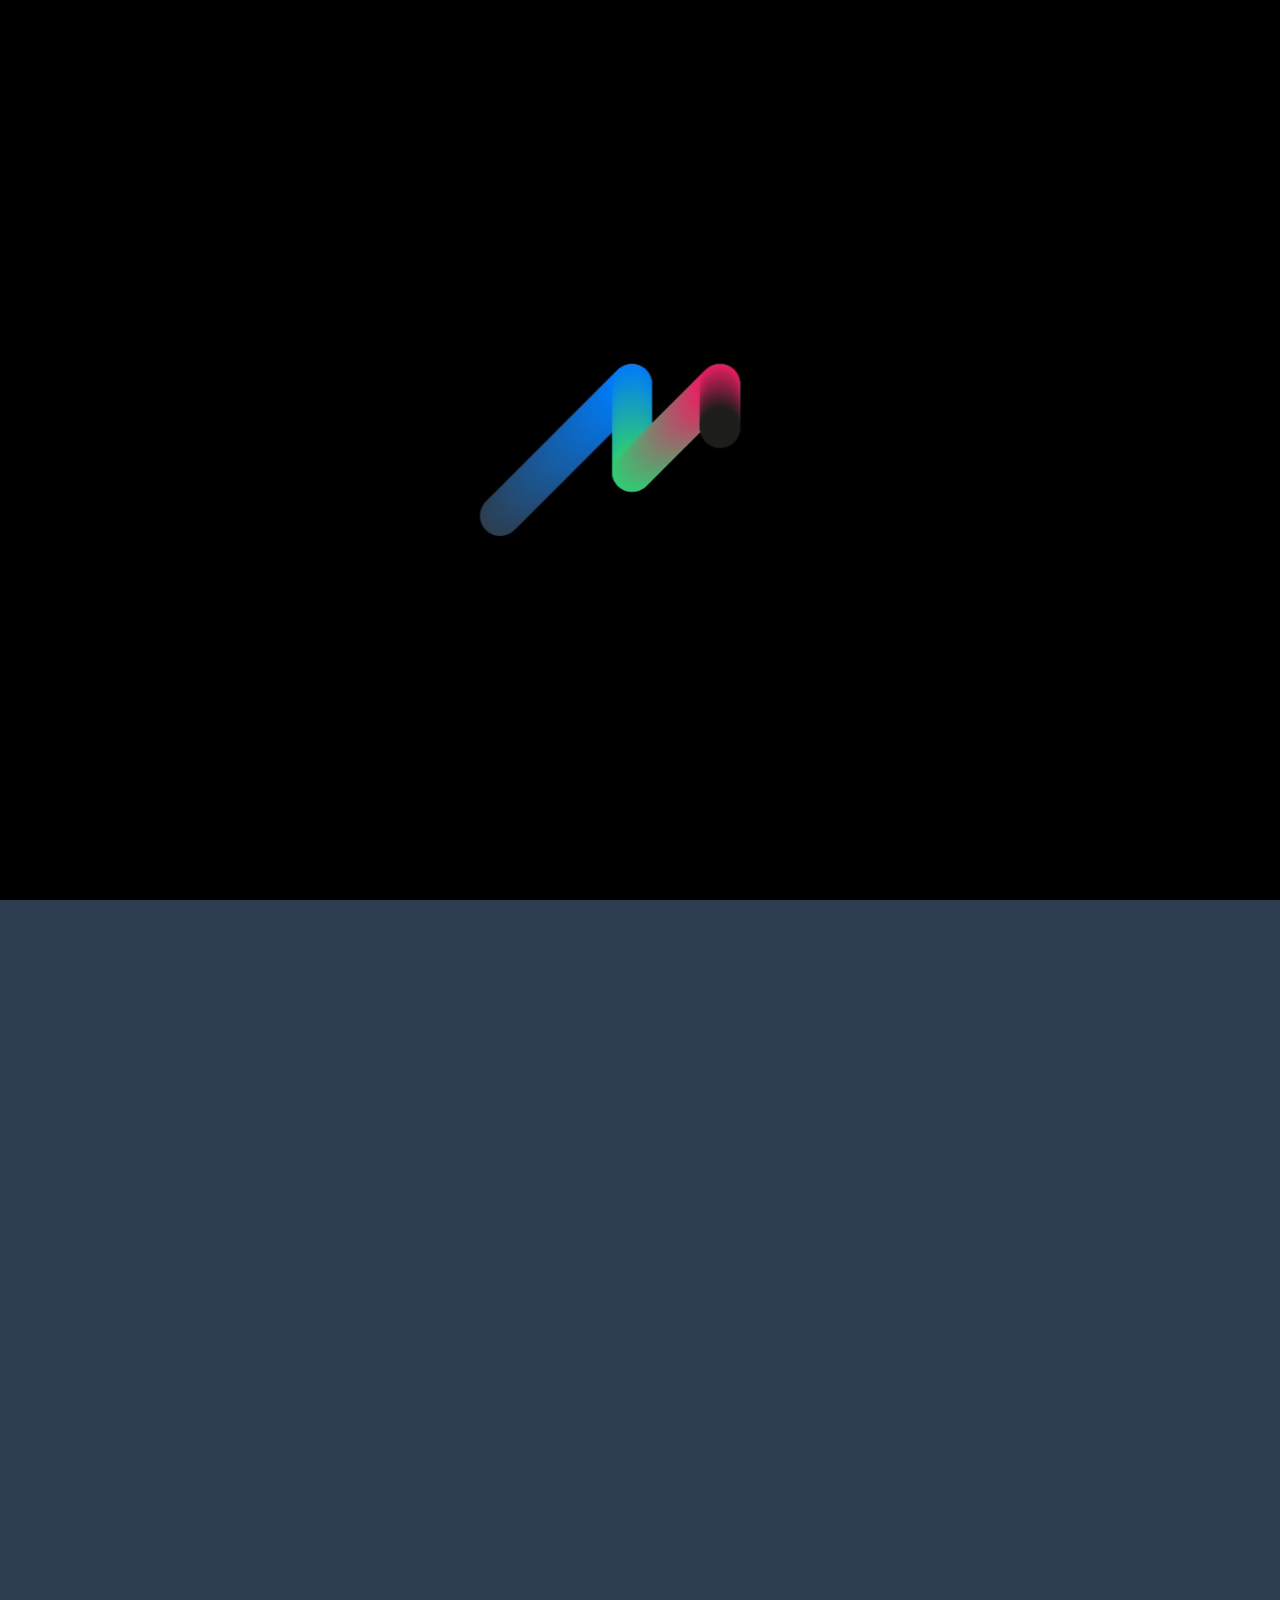
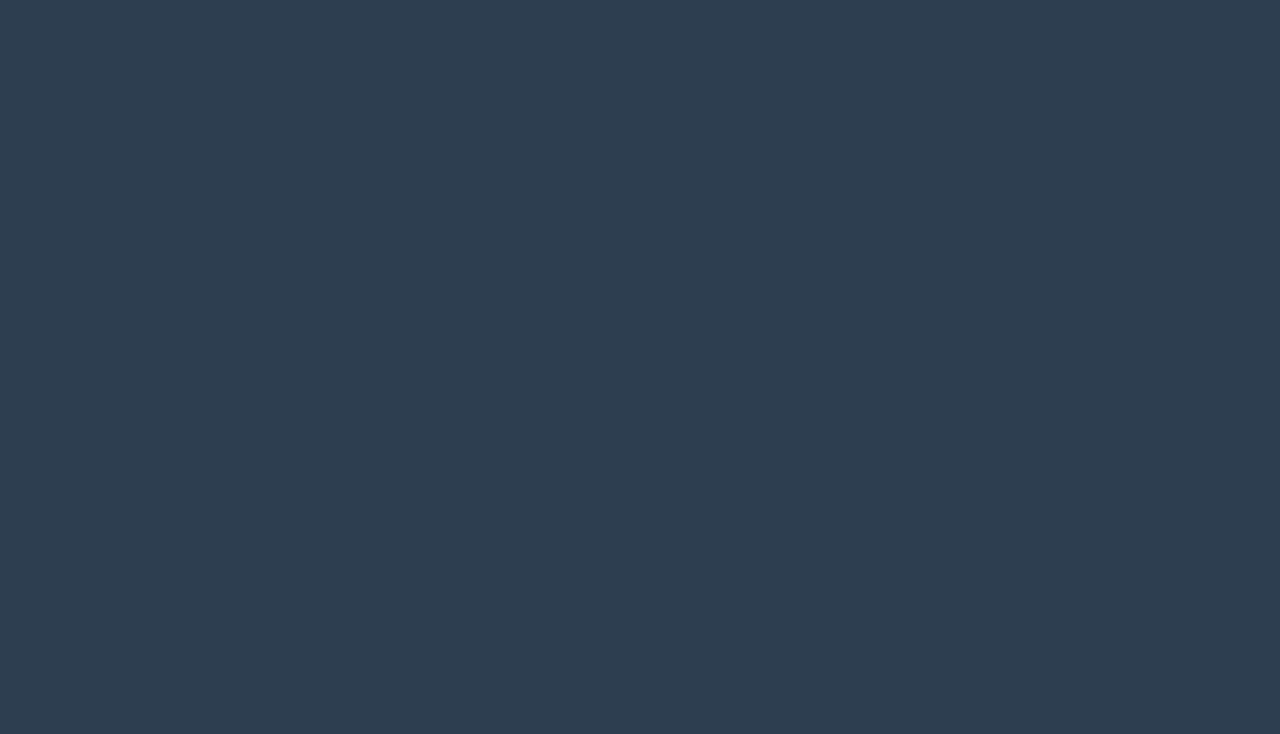
==== commit 3e0e4ad4: "Update index.html" ====
--- a/index.html
+++ b/index.html
@@ -134,17 +134,20 @@
                 
                 /* Style spécifique pour l'en-tête du programme */
                 .program-header {
-                    background-color: #E91E63; /* Remise de la couleur magenta au lieu du dégradé */
+                    background-color: #E91E63; /* Couleur magenta */
                     color: white;
-                    font-size: 40px;
+                    font-size: 40px; 
                     font-weight: bold;
                     justify-content: center;
                     align-items: center;
                     overflow: hidden;
                     white-space: nowrap;
-                    padding: 15px 20px;
-                    border-radius: 10px;
+                    padding: 20px 20px; /* Réduisez la première valeur pour diminuer la hauteur */
+                    border-radius: 100px;
                     margin-bottom: 20px;
+                    max-width: 55%; /* Contrôle la largeur */
+                    height: 100px; /* Ajoutez cette ligne pour contrôler la hauteur */
+                    line-height: 60px; /* Centrage vertical du texte */
                 }
                 
                 /* Style pour les éléments du programme */
@@ -171,6 +174,17 @@
                 @keyframes marquee {
                     0% { transform: translateX(200%); }
                     100% { transform: translateX(-200%); }
+                }
+
+                /* Ajustement de la largeur de l'en-tête du programme sur mobile */
+                @media only screen and (max-width: 767px) {
+                    .program-header {
+                        max-width: 100%; /* Prendre toute la largeur comme les autres éléments */
+                    }
+                    
+                    #scrolling-text {
+                        animation: marquee 8s linear infinite; /* Animation plus rapide sur mobile */
+                    }
                 }
             </style>
 
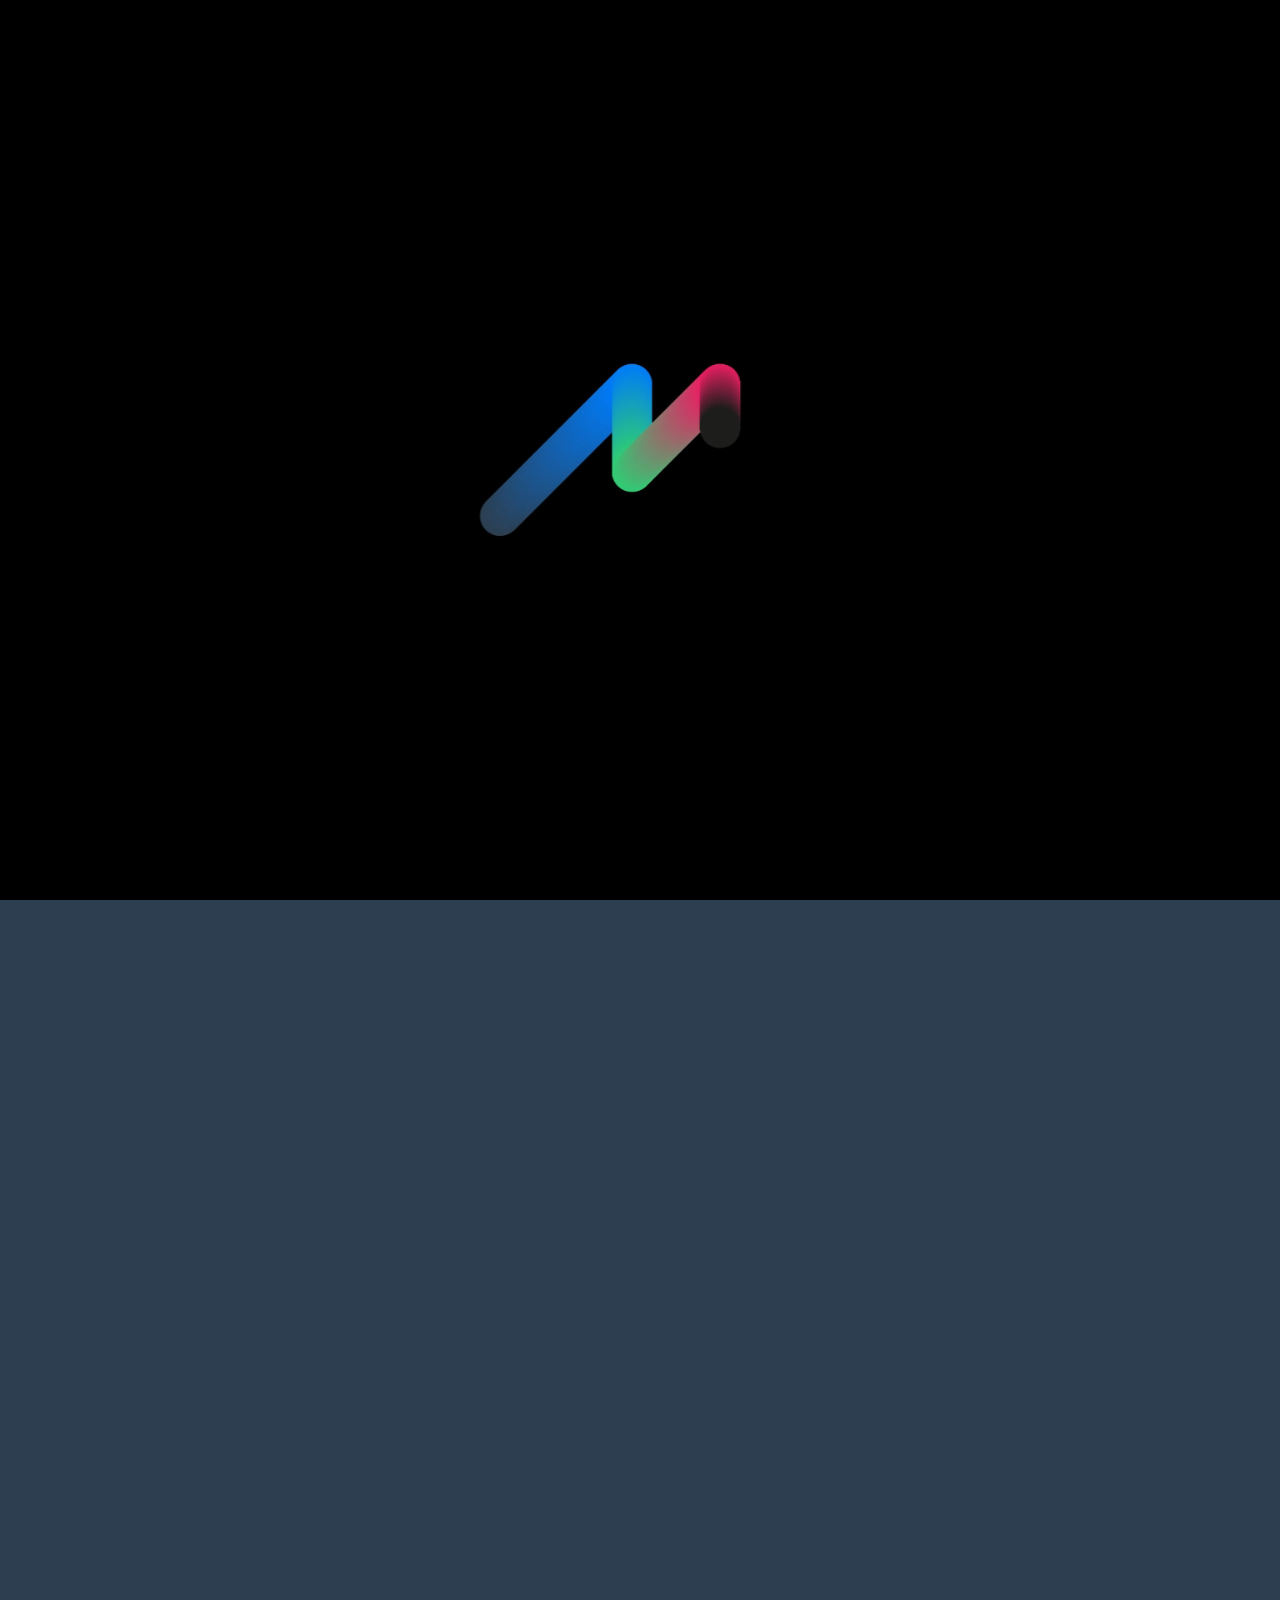
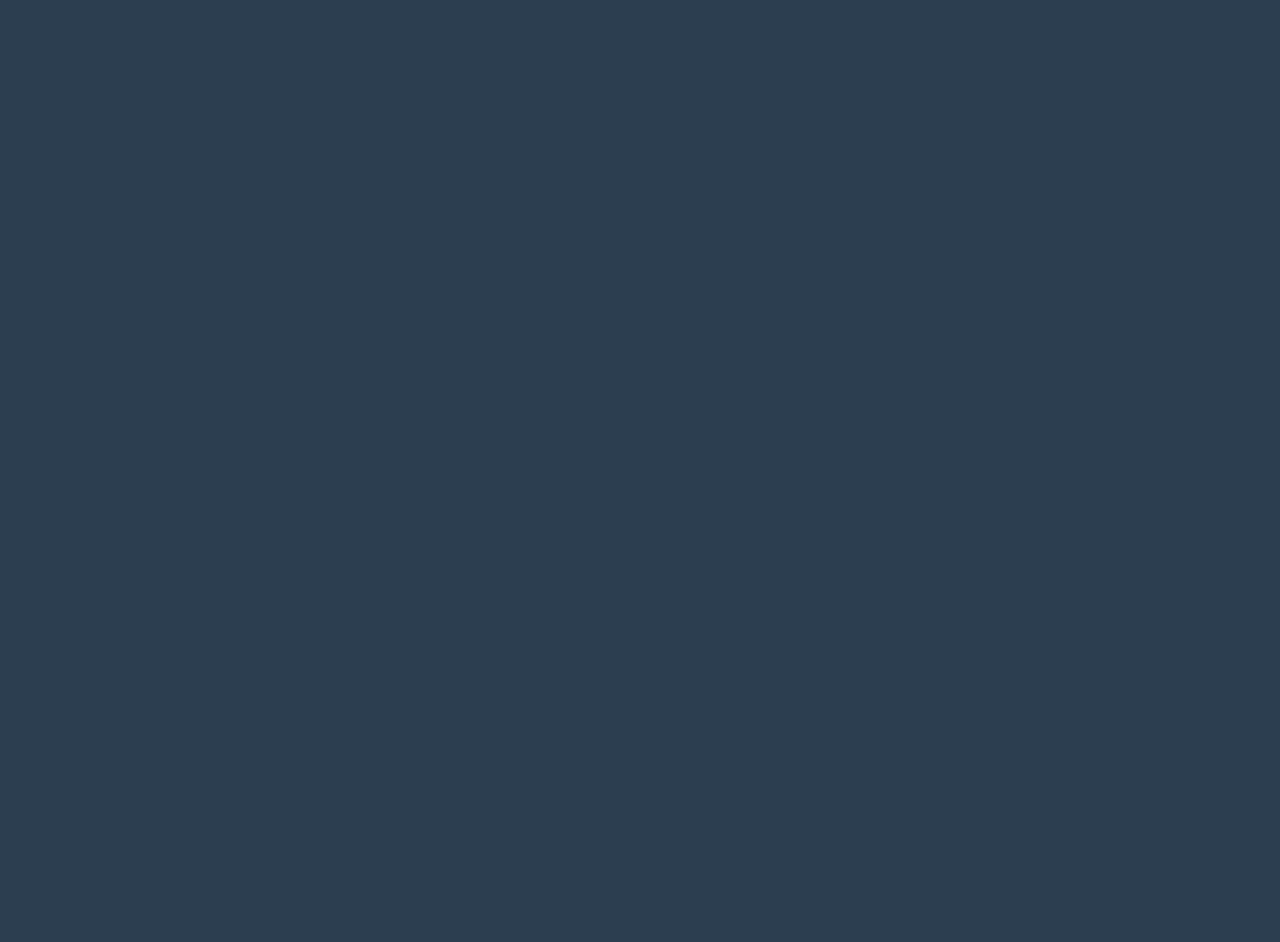
==== commit b98f299c: "Update index.html" ====
--- a/index.html
+++ b/index.html
@@ -186,6 +186,19 @@
                         animation: marquee 8s linear infinite; /* Animation plus rapide sur mobile */
                     }
                 }
+
+                /* Agrandissement des textes du programme uniquement sur ordinateur */
+                @media only screen and (min-width: 768px) {
+                    .program-item .text-left {
+                        font-size: 35px; /* Taille plus grande pour desktop */
+                        padding: 10px 5px; /* Plus d'espace vertical et horizontal */
+                    }
+                    
+                    .rounded-rectangle.program-item {
+                        padding: 25px; /* Rectangle plus grand pour accueillir le texte */
+                        min-height: 30px; /* Hauteur minimale pour l'uniformité */
+                    }
+                }
             </style>
 
         </header>
